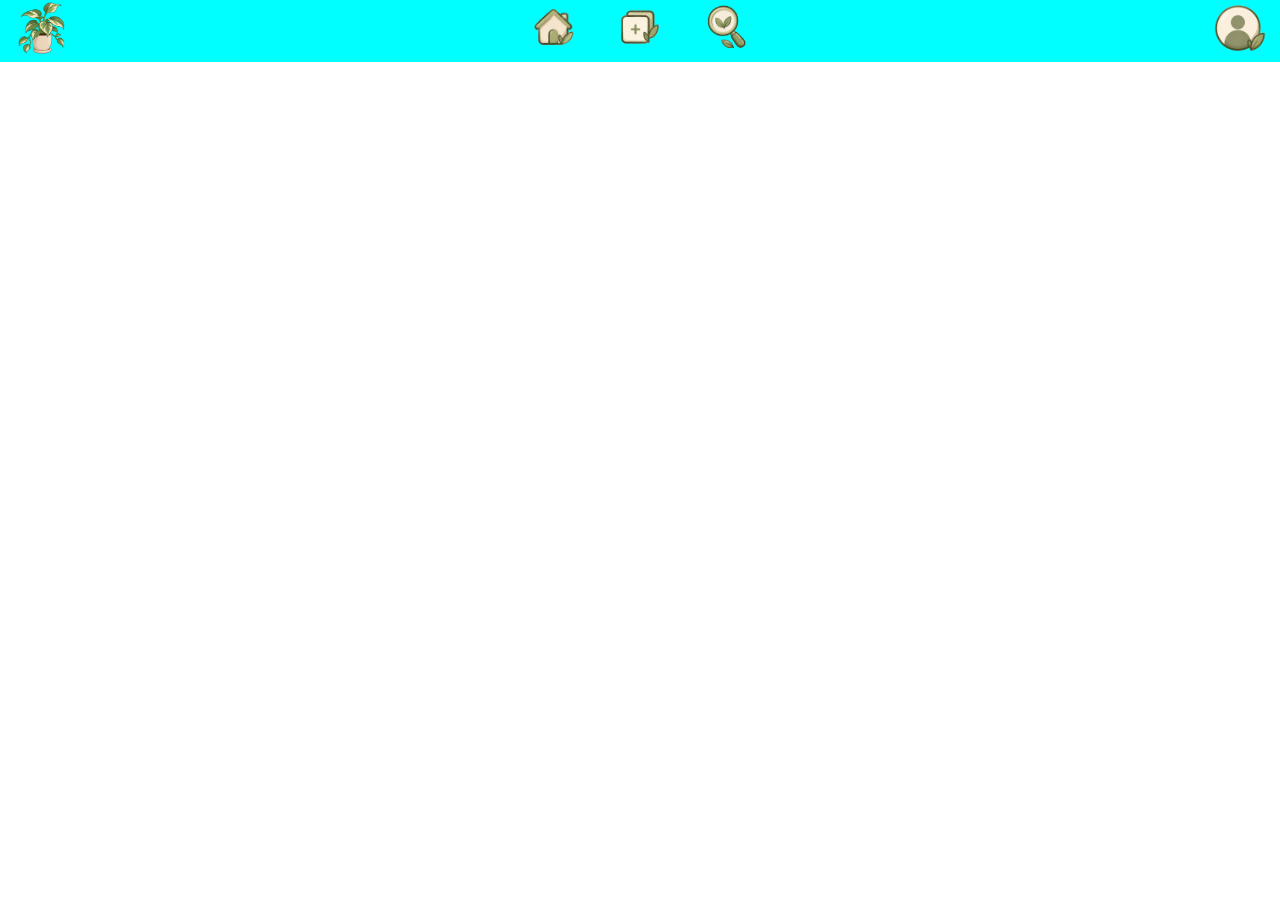
==== paginas/Buscar.html @ ece6b819 "Añadir navbar, que cuenta con HTML y CSS, a todas las secciones del sitio web." ====
<!DOCTYPE html>
<html lang="en">
<head>
    <meta charset="UTF-8">
    <meta name="viewport" content="width=device-width, initial-scale=1.0">
    <title>Valeria's Garden</title>
    <link rel="stylesheet" href="../activos/css/style.css">
</head>

<body>
    <header>

        <nav class="navbar">
            <div class="logo">
                <img src="../activos/imagenes/Navbar/logo.png" alt="Valeria's Garden" class="nav_icon">
            </div>

            <ul class="nav_centro">
                <li><a href="Publicaciones.html" title="Home">
                        <img src="../activos/imagenes/Navbar/inicio.png" alt="Home" class="nav_icon">
                    </a>
                </li>
                <li><a href="Crear_publicacion.html" title="Crear">
                        <img src="../activos/imagenes/Navbar/crear.png" alt="Crear" class="nav_icon">
                    </a>
                </li>
                <li><a href="Buscar.html" title="Buscar">
                        <img src="../activos/imagenes/Navbar/buscar.png" alt="Buscar" class="nav_icon">
                    </a>
                </li>
            </ul>

            <div class="perfil">
                <a href="Perfil_usuario.html" title="Perfil">
                    <img src="../activos/imagenes/Navbar/perfil.png" alt="Foto de perfil" class="nav_icon">
                </a>
            </div>
        </nav>

    </header>

    <script src="../activos/js/script.js"></script>

</body>
</html>
---- activos/css/style.css ----
body{
    margin: 0;
}

.navbar {
    display:flex;
    justify-content: space-between;
    align-items: center;
    height: 36px;
    background-color: aqua;
    padding: 0.8rem 0.8rem;
    margin: 0rem;
    color: white;
}

.navbar a {
    text-decoration: none;
    color: white;
    font-size: 2rem;
    transition: color 0.3s ease, transform 0.2s ease;
    display: inline-block;
}

.nav_icon {
    width: 54px;
    height: 54px;
}

.logo, .perfil {
    font-size: 1.5rem;
    font-weight: bold;
    flex: 1;
}

.perfil {
    display: flex;
    justify-content: flex-end;
}

.nav_centro {
    display: flex;
    justify-content: center;
    list-style: none;
    gap: 2rem;
    margin: 0;
    padding: 0;
}

.navbar a:hover {
    transform: scale(1.15);
}
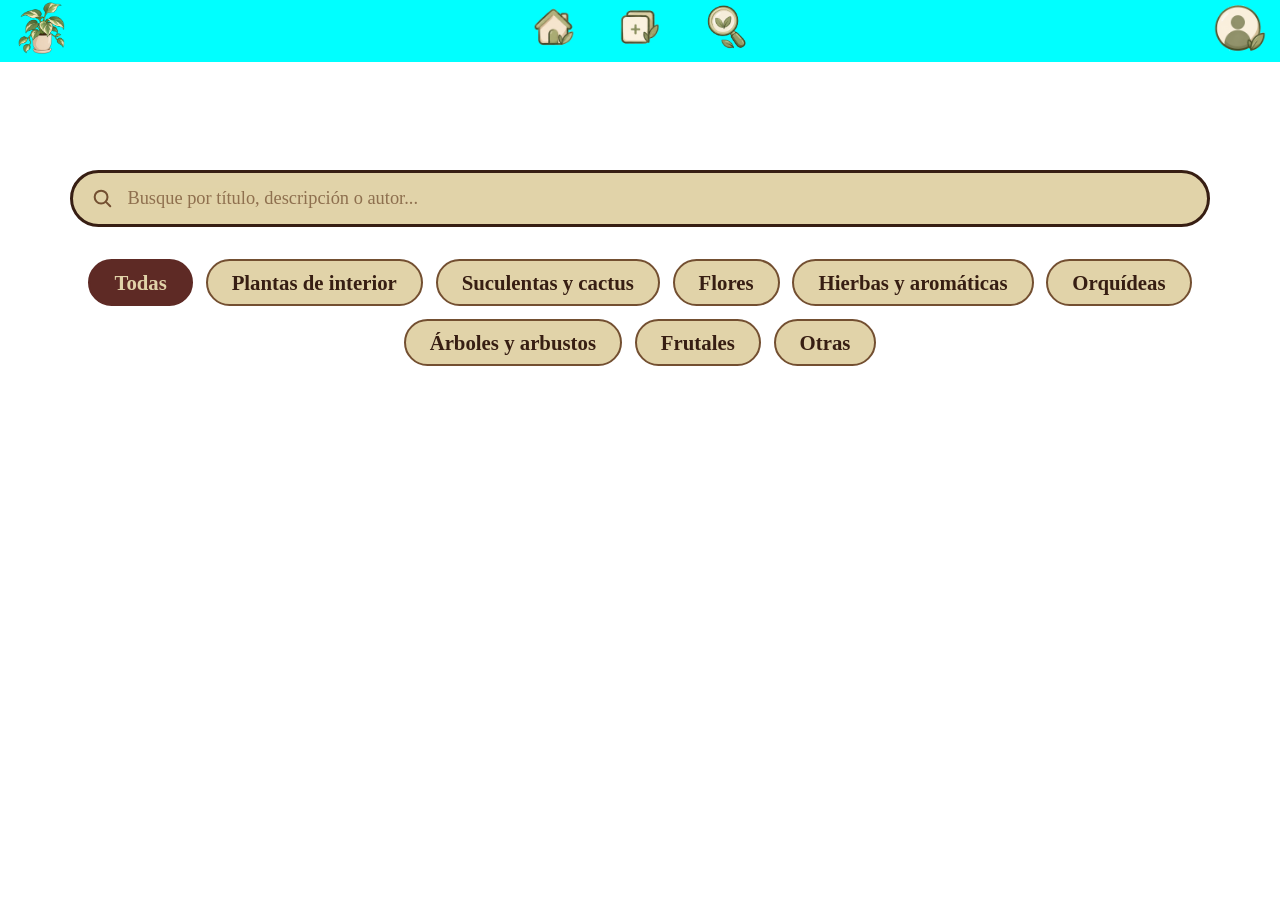
==== commit 0eea629d: "Añadir HTML y CSS de la sección de busqueda" ====
--- a/paginas/Buscar.html
+++ b/paginas/Buscar.html
@@ -39,7 +39,42 @@
 
     </header>
 
+    
+
+<main>
+
+    <section id="busqueda">
+
+    <form class="busqueda" role="search" action="#">
+        <label for="buscar" class="oculto_visual">Buscar publicaciones</label>
+
+        <div class="barra_busqueda">
+            <svg class="barra_icono" viewBox="0 0 24 24" width="22" height="22" fill="none" stroke="currentColor" stroke-width="2.2" stroke-linecap="round" aria-hidden="true">
+                <circle cx="11" cy="11" r="7"></circle>
+                <line x1="16.5" y1="16.5" x2="21" y2="21"></line>
+            </svg>
+            <input type="search" id="buscar" name="buscar" placeholder="Busque por título, descripción o autor...">
+        </div>
+    </form>
+
+    <div class="categorias" role="group" aria-label="Filtrar por categoría">
+        <button type="button" class="categoria_btn activo" data-categoria="todas" aria-pressed="true">Todas</button>
+        <button type="button" class="categoria_btn" data-categoria="interior" aria-pressed="false">Plantas de interior</button>
+        <button type="button" class="categoria_btn" data-categoria="suculentas" aria-pressed="false">Suculentas y cactus</button>
+        <button type="button" class="categoria_btn" data-categoria="flores" aria-pressed="false">Flores</button>
+        <button type="button" class="categoria_btn" data-categoria="hierbas" aria-pressed="false">Hierbas y aromáticas</button>
+        <button type="button" class="categoria_btn" data-categoria="orquideas" aria-pressed="false">Orquídeas</button>
+        <button type="button" class="categoria_btn" data-categoria="arbustos" aria-pressed="false">Árboles y arbustos</button>
+        <button type="button" class="categoria_btn" data-categoria="frutales" aria-pressed="false">Frutales</button>
+        <button type="button" class="categoria_btn" data-categoria="otras" aria-pressed="false">Otras</button>
+    </div>
+
+    <p class="busqueda_resultado" aria-live="polite"></p>
+
+</section>
+
+</main>
+
     <script src="../activos/js/script.js"></script>
-
 </body>
 </html>
--- a/activos/css/style.css
+++ b/activos/css/style.css
@@ -1,6 +1,11 @@
+
+/* CSS de reinicio */
+
 body{
     margin: 0;
 }
+
+/* CSS de la navbar */
 
 .navbar {
     display:flex;
@@ -48,4 +53,524 @@
 
 .navbar a:hover {
     transform: scale(1.15);
-}+}
+
+
+/* CSS ÚNICO para index.html */
+
+.quienes_somos, .inicios, .terminos_condiciones {
+    background-color: brown;
+}
+
+.creador, .como_funciona {
+    background-color: burlywood;
+}
+
+ .titulo {
+    font-size: 35px;
+    font-family:Verdana, Geneva, Tahoma, sans-serif
+ }
+
+.img_izquierda {
+    display: flex;  
+    float: left;
+    width: 350px;          
+    height: 350px;          
+    border-radius: 12px;
+    margin: 35px;
+}
+
+.img_derecha {
+    display: flex;  
+    float:right;
+    width: 350px;          
+    height: 350px;          
+    border-radius: 12px;
+    margin: 35px;
+}
+
+.texto_derecha, .texto_izquierda {
+    justify-content: center;
+    text-align:justify;
+    padding: 20px;
+    margin: 40px;
+    flex: 1;
+}
+
+.main {
+    background-color: beige;
+}
+
+.footer {
+    display: flex;
+    justify-content: space-between; /* Separa las 3 columnas equitativamente */
+    align-items: flex-start;        /* Alinea todo desde arriba */
+    flex-wrap: wrap;                /* Permite que baje en celulares */
+    gap: 30px;
+    background-color: #112233;      /* Fondo oscuro elegante (puedes cambiarlo) */
+    color: #ffffff;                 /* Texto blanco para buen contraste */
+    padding: 30px 50px;             /* Altura equilibrada y margen interno */
+    font-family: Arial, sans-serif;
+}
+
+.logo_footer {
+    width: 50px;
+    height: 50px;
+}
+
+.contactos h2 {
+    margin-top: 0;
+    margin-bottom: 12px;
+    font-size: 1.2rem;
+    font-family: 'Segoe UI', Tahoma, Geneva, Verdana, sans-serif;
+    justify-content: center;
+}
+
+.contactos p {
+    margin: 6px 0;
+    font-size: 0.95rem;
+    font-family: 'Segoe UI', Tahoma, Geneva, Verdana, sans-serif;
+}
+
+.links {
+   display: flex;
+    flex-direction: column;         /* Pone los enlaces uno debajo del otro */
+    gap: 1px;
+}
+
+.links a:hover {
+    text-decoration: underline;     /* Subraya solo al pasar el mouse */
+    color: #00e5ff;
+}
+
+/*CSS inicio de sesion*/
+
+.Caja1_form {
+    margin: 34px;
+    box-sizing: border-box;
+    background-color: beige;
+    display: flex;
+    flex-direction: column;
+    align-items: center;
+    gap: 22px;
+    padding: 30px;
+    border: 2px solid black;
+    border-radius: 8px;
+    overflow-wrap: break-word;
+    overflow: auto;
+    flex: 1;
+}
+ 
+.fotoForm {
+    display: flex;
+    justify-content: flex-start;
+    width: 20px;
+    height: 20px;
+    object-fit: cover;
+}
+ 
+.form1 {
+    justify-content: flex-start;
+    font-family: Georgia, 'Times New Roman', Times, serif;
+}
+
+
+
+/* CSS para publicaciones */
+
+
+/* ---------- Tarjeta: publicación a la izquierda, comentarios a la derecha ---------- */
+.publicacion {
+  display: grid;
+  grid-template-columns: 1.3fr 1fr;
+  align-items: stretch;
+  gap: clamp(1.2rem, 3vw, 2rem);
+  width: 100%; 
+  max-width: 1000px;
+  margin: 8px auto;
+  padding: clamp(1.2rem, 3vw, 2rem);
+  background: #C0AA8A;
+  border: 2px solid #371E13;
+  border-radius: 6px;
+}
+
+#publicaciones {
+  display: flex;
+  flex-direction: column;
+  gap: 3rem;
+}
+
+/* ---------- Lado izquierdo ---------- */
+.publicacion_principal {
+  display: flex;
+  flex-direction: column;
+  gap: 1rem;
+  min-width: 0;
+}
+
+/* Autor */
+.publicacion_autor {
+  display: flex;
+  align-items: center;
+  gap: 0.8rem;
+  flex-wrap: wrap;
+}
+
+.autor_foto {
+  width: 48px;
+  height: 48px;
+  object-fit: cover;
+  background: #E1D3A9;
+  border: 2px solid #371E13;
+  border-radius: 50%;
+}
+
+.autor_nombre {
+  display: block;
+  line-height: 1.2;
+  color: #5E2A25;
+}
+
+.publicacion_fecha {
+  display: block;
+  font-size: 0.9rem;
+  color:  #734F31;
+}
+
+/* Categoría de la publicación */
+.publicacion_categoria {
+  margin-left: auto;
+  padding: 0.25rem 0.9rem;
+  font-size: 0.95rem;
+  font-weight: 600;
+  letter-spacing: 0.02em;
+  white-space: nowrap;
+  color: #E1D3A9;
+  background: #534B31;
+  border: 2px solid #371E13;
+  border-radius: 999px;
+}
+
+/* Foto de la publicación */
+.publicacion_imagen {
+  width: 100%;
+  aspect-ratio: 4 / 3;
+  object-fit: cover;
+  background: #E1D3A9;
+  border: 3px solid #371E13;
+  border-radius: 6px;
+}
+
+/* Likes y descripción */
+.publicacion_info {
+  display: flex;
+  flex-direction: column;
+  gap: 0.7rem;
+}
+
+.btn_like {
+  align-self: flex-start;
+  padding: 0.3rem 1rem;
+  font-family: "Cormorant Garamond", Georgia, serif;
+  font-size: 1.05rem;
+  font-weight: 600;
+  color: #5E2A25;
+  background: transparent;
+  border: 2px solid #5E2A25;
+  border-radius: 999px;
+  cursor: pointer;
+  transition: background 0.2s, color 0.2s;
+}
+
+.btn_like:hover,
+.btn_like.activo {
+  color: #E1D3A9;
+  background: #5E2A25;
+}
+
+.publicacion_descripcion {
+  margin: 0;
+  line-height: 1.55;
+}
+
+.publicacion_descripcion strong {
+  margin-right: 0.3rem;
+  color: #5E2A25;
+}
+
+/* ---------- Lado derecho: comentarios ---------- */
+.publicacion_comentarios {
+  display: flex;
+  flex-direction: column;
+  min-width: 0;
+  padding: 1.2rem;
+  background: #E1D3A9;
+  border: 2px solid #734F31;
+  border-radius: 6px;
+}
+
+.publicacion_comentarios h2 {
+  margin: 0 0 1rem;
+  font-size: 1.4rem;
+}
+
+.lista_comentarios {
+  max-height: 380px;
+  margin: 0 0 1rem;
+  padding: 0 0.3rem 0 0;
+  list-style: none;
+  overflow-y: auto;
+}
+
+.comentario {
+  display: flex;
+  align-items: flex-start;
+  gap: 0.7rem;
+  margin-bottom: 0.9rem;
+}
+
+.comentario:last-child {
+  margin-bottom: 0;
+}
+
+.comentario_foto {
+  flex-shrink: 0;
+  width: 40px;
+  height: 40px;
+  object-fit: cover;
+  background: #C0AA8A;
+  border: 2px solid #371E13;
+  border-radius: 50%;
+}
+
+.comentario_texto {
+  padding: 0.5rem 0.8rem;
+  background: #C0AA8A;
+  border-radius: 6px;
+}
+
+.comentario_texto strong {
+  color:  #5E2A25;
+}
+
+.comentario_texto p {
+  margin: 0;
+  font-size: 1rem;
+  line-height: 1.45;
+}
+
+/* Escribir un comentario */
+.form_comentario {
+  display: flex;
+  gap: 0.6rem;
+  margin-top: auto;
+}
+
+.form_comentario input {
+  flex: 1;
+  min-width: 0;
+  padding: 0.55rem 0.8rem;
+  font: inherit;
+  font-size: 1rem;
+  color: #371E13;
+  background: #C0AA8A;
+  border: 2px solid #734F31;
+  border-radius: 6px;
+  transition: border-color 0.2s, box-shadow 0.2s;
+}
+
+.form_comentario input::placeholder {
+  color: #734F31;
+  opacity: 0.8;
+}
+
+.form_comentario input:focus {
+  outline: none;
+  border-color: #A85530;
+  box-shadow: 0 0 0 3px rgba(168, 85, 48, 0.3);
+}
+
+.form_comentario .button {
+  margin-top: 0;
+  padding: 0.55rem 1.2rem;
+  font-family: "Cormorant Garamond", Georgia, serif;
+  font-size: 1rem;
+  font-weight: 600;
+  color: #E1D3A9;
+  background: #5E2A25;
+  border: 2px solid #5E2A25;
+  border-radius: 6px;
+  cursor: pointer;
+  transition: background 0.2s,
+}
+
+.form_comentario .button:hover {
+  background: #A85530;
+  border-color: #A85530;
+}
+
+/* ---------- Móvil y tablet: comentarios debajo ---------- */
+@media (max-width: 860px) {
+  .publicacion {
+    grid-template-columns: 1fr;
+    box-shadow: 8px 8px 0 #A85530;
+  }
+
+  .lista_comentarios {
+    max-height: 300px;
+  }
+}
+
+
+/* CSS para busqueda */
+
+/* =====================================================
+   BÚSQUEDA
+   ===================================================== */
+
+#busqueda {
+  display: flex;
+  flex-direction: column;
+  align-items: center;
+  padding-top: clamp(3rem, 12vh, 7rem);   /* baja un poco, sin quedar en el medio */
+  padding-bottom: 1.5rem;
+}
+
+/* Texto solo para lectores de pantalla */
+.oculto_visual {
+  position: absolute;
+  width: 1px;
+  height: 1px;
+  overflow: hidden;
+  clip-path: inset(50%);
+  white-space: nowrap;
+}
+
+/* ---------- Barra de búsqueda ---------- */
+.busqueda {
+  width: 100%;
+  max-width: 1140px;
+  margin: 0 auto 2rem;
+}
+
+.barra_busqueda {
+  position: relative;
+  display: flex;
+  align-items: center;
+}
+
+.barra_icono {
+  position: absolute;
+  left: 1.3rem;
+  color: #734F31;
+  pointer-events: none;
+}
+
+.barra_busqueda input {
+  width: 100%;
+  padding: 0.95rem 1.5rem 0.95rem 3.4rem;
+  font: inherit;
+  font-size: 1.15rem;
+  font-weight: 450;
+  color: #371E13;
+  background: #E1D3A9;
+  border: 3px solid #371E13;
+  border-radius: 999px;
+  transition: border-color 0.2s, box-shadow 0.2s;
+}
+
+.barra_busqueda input::placeholder {
+  color: #734F31;
+  opacity: 0.75;
+}
+
+.barra_busqueda input:hover {
+  border-color: #5E2A25;
+}
+
+.barra_busqueda input:focus {
+  outline: none;
+  border-color: #A85530;
+  box-shadow: 0 0 0 4px rgba(168, 85, 48, 0.3);
+}
+
+/* ---------- Categorías ---------- */
+.categorias {
+  display: flex;
+  flex-wrap: wrap;
+  justify-content: center;
+  gap: 0.8rem;
+  width: 100%;
+  max-width: 1140px;
+  margin: 0 auto;
+}
+
+.categoria_btn {
+  padding: 0.6rem 1.5rem;                 /* más grandes */
+  font-family: "Cormorant Garamond", Georgia, serif;
+  font-size: 1.3rem;
+  font-weight: 600;
+  color: #371E13;
+  background: #E1D3A9;
+  border: 2px solid #734F31;
+  border-radius: 999px;
+  cursor: pointer;
+  transition: background 0.2s, color 0.2s, border-color 0.2s, transform 0.1s;
+}
+
+.categoria_btn:hover {
+  border-color: #5E2A25;
+}
+
+.categoria_btn:hover:not(.activo) {
+  color: #E1D3A9;
+  background: #A85530;
+  border-color: #A85530;
+}
+
+/* Al hacer clic (mientras se presiona) */
+.categoria_btn:active {
+  transform: scale(0.96);
+}
+
+.categoria_btn.activo {
+  color: #E1D3A9;
+  background: #5E2A25;
+  border-color: #5E2A25;
+}
+
+.categoria_btn:focus-visible {
+  outline: 3px solid #A85530;
+  outline-offset: 2px;
+}
+
+/* ---------- Mensaje cuando no hay resultados ---------- */
+.busqueda_resultado {
+  margin: 1.5rem 0 0;
+  text-align: center;
+  font-weight: 600;
+  color: #5E2A25;
+}
+
+.busqueda_resultado:empty {
+  display: none;
+}
+
+/* Necesario: .publicacion usa display: grid y anularía el atributo hidden */
+.publicacion[hidden] {
+  display: none;
+}
+
+/* ---------- Móvil: las categorías se deslizan de lado ---------- */
+@media (max-width: 760px) {
+  .categorias {
+    flex-wrap: nowrap;
+    justify-content: flex-start;
+    overflow-x: auto;
+    padding-bottom: 0.6rem;
+  }
+
+  .categoria_btn {
+    flex-shrink: 0;
+  }
+}
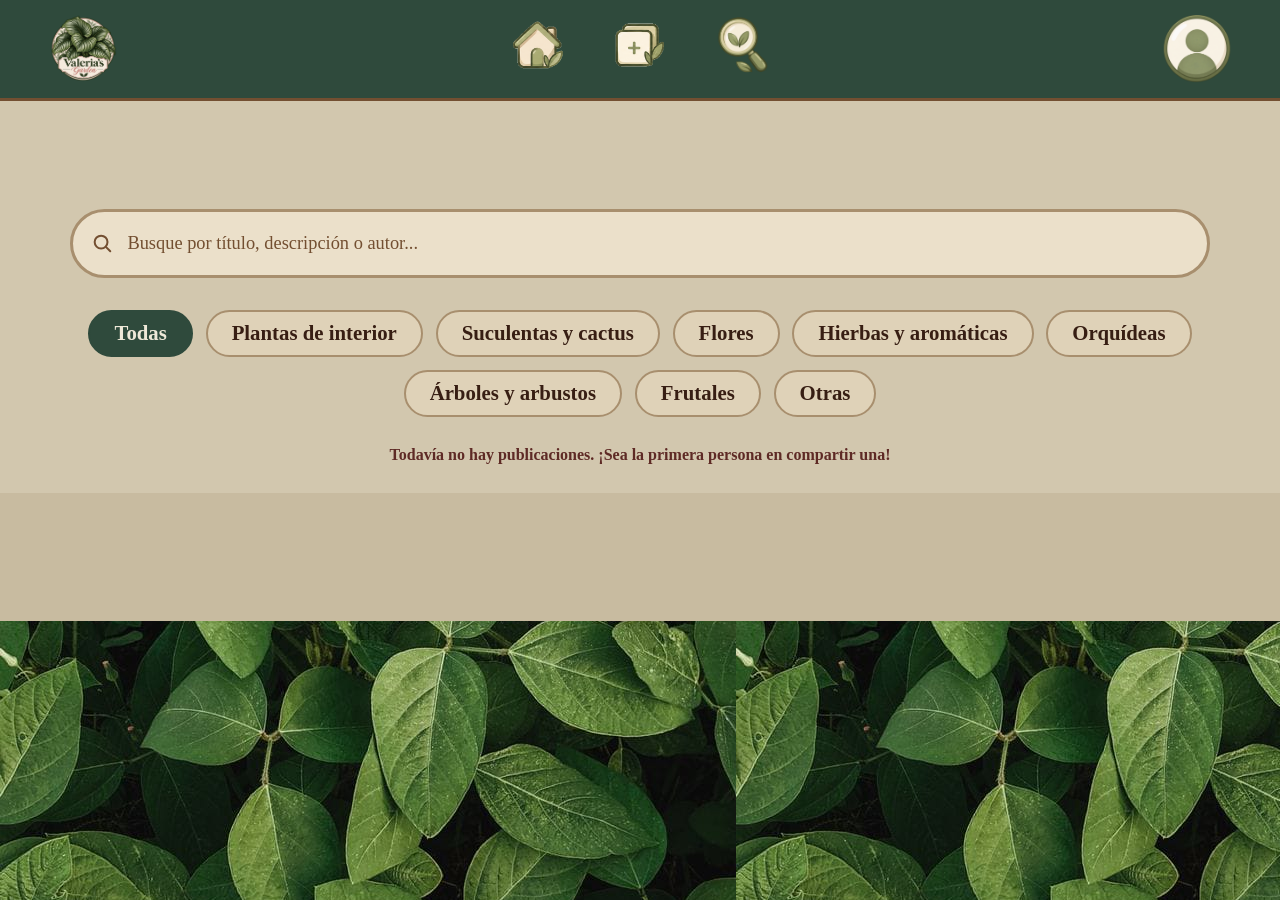
==== commit 7e525742: "Cambiar la paleta de colores del sitio web" ====
--- a/paginas/Buscar.html
+++ b/paginas/Buscar.html
@@ -7,9 +7,10 @@
     <link rel="stylesheet" href="../activos/css/style.css">
 </head>
 
-<body>
+<body class="body_buscar">
     <header>
 
+        <!-- Navbar -->
         <nav class="navbar">
             <div class="logo">
                 <img src="../activos/imagenes/Navbar/logo.png" alt="Valeria's Garden" class="nav_icon">
@@ -42,7 +43,7 @@
     
 
 <main>
-
+    <!-- Barra de busqueda -->
     <section id="busqueda">
 
     <form class="busqueda" role="search" action="#">
@@ -57,6 +58,7 @@
         </div>
     </form>
 
+    <!-- Categorías de busqueda -->
     <div class="categorias" role="group" aria-label="Filtrar por categoría">
         <button type="button" class="categoria_btn activo" data-categoria="todas" aria-pressed="true">Todas</button>
         <button type="button" class="categoria_btn" data-categoria="interior" aria-pressed="false">Plantas de interior</button>
--- a/activos/css/style.css
+++ b/activos/css/style.css
@@ -1,4 +1,3 @@
-
 /* CSS de reinicio */
 
 body{
@@ -8,42 +7,48 @@
 /* CSS de la navbar */
 
 .navbar {
-    display:flex;
-    justify-content: space-between;
-    align-items: center;
-    height: 36px;
-    background-color: aqua;
-    padding: 0.8rem 0.8rem;
-    margin: 0rem;
-    color: white;
+  position: sticky;
+  top: 0;
+  z-index: 100;
+  display: flex;
+  align-items: center;
+  justify-content: space-between;
+  gap: 1.5rem;
+  min-height: 36px;
+  padding: 0.6rem clamp(1rem, 4vw, 3rem);
+  background: #2F4A3C;
+  border-bottom: 3px solid #734F31;
 }
 
 .navbar a {
     text-decoration: none;
-    color: white;
-    font-size: 2rem;
+    color: #EBE0CA;
+    font-size: 1.5rem;
+    font-weight: 500;
     transition: color 0.3s ease, transform 0.2s ease;
     display: inline-block;
 }
 
 .nav_icon {
-    width: 54px;
-    height: 54px;
+    width: 70px;
+    height: 70px;
+    object-fit: contain;
 }
 
 .logo, .perfil {
-    font-size: 1.5rem;
+    font-size: 2rem;
     font-weight: bold;
     flex: 1;
 }
 
 .perfil {
-    display: flex;
+  display: flex;
     justify-content: flex-end;
 }
 
 .nav_centro {
     display: flex;
+    flex-wrap: wrap;
     justify-content: center;
     list-style: none;
     gap: 2rem;
@@ -55,142 +60,254 @@
     transform: scale(1.15);
 }
 
-
 /* CSS ÚNICO para index.html */
 
-.quienes_somos, .inicios, .terminos_condiciones {
-    background-color: brown;
-}
-
-.creador, .como_funciona {
-    background-color: burlywood;
-}
-
- .titulo {
-    font-size: 35px;
-    font-family:Verdana, Geneva, Tahoma, sans-serif
- }
-
-.img_izquierda {
-    display: flex;  
-    float: left;
-    width: 350px;          
-    height: 350px;          
-    border-radius: 12px;
-    margin: 35px;
-}
-
-.img_derecha {
-    display: flex;  
-    float:right;
-    width: 350px;          
-    height: 350px;          
-    border-radius: 12px;
-    margin: 35px;
-}
-
-.texto_derecha, .texto_izquierda {
-    justify-content: center;
-    text-align:justify;
-    padding: 20px;
-    margin: 40px;
-    flex: 1;
-}
-
-.main {
-    background-color: beige;
-}
+*, *::before, *::after { box-sizing: border-box; }
+
+html {
+  scroll-padding-top: 76px;
+}
+
+@media (prefers-reduced-motion: no-preference) {
+  html { scroll-behavior: smooth; }
+}
+
+body {
+  margin: 0;
+  font-family: Georgia, serif;
+  font-size: 1rem;
+  line-height: 1.75;
+  color: #371E13;
+  background: #D2C7AE;
+}
+
+h1, h2 {
+  margin: 0 0 1rem;
+  font-weight: 600;
+  line-height: 1.15;
+  color: #5E2A25;
+}
+
+p { margin: 0 0 1.1rem; }
+
+a {
+  color: #5E2A25;
+  text-underline-offset: 3px;
+}
+
+a:hover { color: #2F4A3C; }
+
+:focus-visible {
+  outline: 3px solid #2F4A3C;
+  outline-offset: 3px;
+}
+
+
+.navbar :focus-visible, .footer :focus-visible {
+  outline-color: #EBE0CA;
+}
+
+img {
+  display: block;
+  max-width: 100%;
+}
+
+
+/* Secciones */
+
+main section {
+  padding: clamp(2rem, 6vw, 4rem) clamp(1rem, 3.5vw, 2.5rem);
+}
+
+main section:nth-child(odd)  { background: #D2C7AE; }
+main section:nth-child(even) { background: #C8BBA0; }
+
+
+main section > div {
+  display: grid;
+  grid-template-columns: 1fr 1fr;
+  align-items: center;
+  gap: clamp(2rem, 6vw, 5rem);
+  max-width: 1120px;
+  margin: 0 auto;
+}
+
+.texto_izquierda, .texto_derecha {
+  max-width: 60ch;
+}
+
+
+.texto_derecha   { justify-self: start; }
+.texto_izquierda { justify-self: end; }
+
+.img_izquierda, .texto_izquierda { grid-column: 1; grid-row: 1; }
+
+.img_derecha, .texto_derecha { grid-column: 2; grid-row: 1; }
+
+.img_izquierda, .img_derecha { justify-self: center; max-width: 420px; }
+
+main h1 {
+  font-size: clamp(2.2rem, 4.5vw, 3.2rem);
+}
+
+
+/* Nombre del sitio web */
+
+#quienes_somos .titulo {
+  font-family: "Calora", "Cormorant Garamond", serif;
+  font-weight: 400;
+  font-size: clamp(2.4rem, 5.5vw, 4rem);
+  line-height: 1.05;
+  letter-spacing: 0.01em;
+  color: #5E2A25;
+}
+
+/* Imagenes */
+.img_izquierda, .img_derecha {
+  width: 100%;
+  aspect-ratio: 4 / 5;
+  max-height: 435px;
+  object-fit: cover;
+  border-radius: 6px;
+  background: #EBE0CA;
+  border: 2px solid #A88F6E;
+}
+
+main section:nth-child(even) .img_izquierda, main section:nth-child(even) .img_derecha {
+  background: #EBE0CA;
+}
+
+.button {
+  margin-top: 0.8rem;
+  padding: 0.75rem 2.2rem;
+  font-family: "Cormorant Garamond", Georgia, serif;
+  font-size: 1.15rem;
+  font-weight: 600;
+  letter-spacing: 0.02em;
+  color: #EEE8D8;
+  background: #3F5648;
+  border: 2px solid #3F5648;
+  border-radius: 6px;
+  cursor: pointer;
+  transition: background 0.2s, border-color 0.2s;
+}
+
+.button:hover {
+  background: #734F31;
+  border-color: #734F31;
+}
+
+/* Footer */
 
 .footer {
-    display: flex;
-    justify-content: space-between; /* Separa las 3 columnas equitativamente */
-    align-items: flex-start;        /* Alinea todo desde arriba */
-    flex-wrap: wrap;                /* Permite que baje en celulares */
-    gap: 30px;
-    background-color: #112233;      /* Fondo oscuro elegante (puedes cambiarlo) */
-    color: #ffffff;                 /* Texto blanco para buen contraste */
-    padding: 30px 50px;             /* Altura equilibrada y margen interno */
-    font-family: Arial, sans-serif;
-}
-
-.logo_footer {
-    width: 50px;
-    height: 50px;
-}
-
-.contactos h2 {
-    margin-top: 0;
-    margin-bottom: 12px;
-    font-size: 1.2rem;
-    font-family: 'Segoe UI', Tahoma, Geneva, Verdana, sans-serif;
-    justify-content: center;
-}
-
-.contactos p {
-    margin: 6px 0;
-    font-size: 0.95rem;
-    font-family: 'Segoe UI', Tahoma, Geneva, Verdana, sans-serif;
-}
-
-.links {
-   display: flex;
-    flex-direction: column;         /* Pone los enlaces uno debajo del otro */
-    gap: 1px;
-}
-
-.links a:hover {
-    text-decoration: underline;     /* Subraya solo al pasar el mouse */
-    color: #00e5ff;
-}
-
-/*CSS inicio de sesion*/
-
-.Caja1_form {
-    margin: 34px;
-    box-sizing: border-box;
-    background-color: beige;
-    display: flex;
-    flex-direction: column;
-    align-items: center;
-    gap: 22px;
-    padding: 30px;
-    border: 2px solid black;
-    border-radius: 8px;
-    overflow-wrap: break-word;
-    overflow: auto;
-    flex: 1;
-}
- 
-.fotoForm {
-    display: flex;
-    justify-content: flex-start;
-    width: 20px;
-    height: 20px;
-    object-fit: cover;
-}
- 
-.form1 {
-    justify-content: flex-start;
-    font-family: Georgia, 'Times New Roman', Times, serif;
-}
-
-
+  display: grid;
+  grid-template-columns: auto 1fr auto;
+  align-items: start;
+  gap: clamp(1.5rem, 5vw, 4rem);
+  padding: 3rem clamp(1rem, 4vw, 3rem);
+  color: #EBE0CA;
+  background: #2F4A3C;
+  border-top: 3px solid #734F31;
+}
+
+.footer section img {
+  width: 96px;
+  height: 96px;
+  object-fit: contain;
+}
+
+.footer h2 {
+  font-size: 1.6rem;
+  color: #E0C9A6;
+}
+
+.footer p {
+  margin: 0 0 0.5rem;
+  font-size: 1.1rem;
+  line-height: 1.5;
+}
+
+.footer a {
+  color: #EBE0CA;
+  text-decoration-color: #A88F6E;
+}
+
+.footer a:hover {
+  color: #E0C9A6;
+  text-decoration-color: #E0C9A6;
+}
+
+/* CSS para que sea responsivo*/
+
+@media (max-width: 900px) {
+  html {
+    scroll-padding-top: 120px;
+  }
+
+  .navbar {
+    flex-wrap: wrap;
+    justify-content: space-between;
+  }
+
+  .nav_centro {
+    order: 3;
+    width: 100%;
+    gap: 0.2rem 1.2rem;
+  }
+
+  .nav_centro a { font-size: 1rem; }
+}
+
+@media (max-width: 760px) {
+  body { font-size: 1.1rem; }
+
+  main section > div {
+    grid-template-columns: 1fr;
+  }
+
+  .img_izquierda, .img_derecha, .texto_izquierda, .texto_derecha {
+    grid-column: 1;
+    grid-row: auto;
+  }
+
+  .img_izquierda, .img_derecha {
+    order: -1;
+    max-width: 420px;
+    max-height: 340px;
+    aspect-ratio: 4 / 3;
+    margin: 0 auto;
+  }
+
+  .img_izquierda, .img_derecha {
+    box-shadow: 10px 10px 0 #A88F6E;
+  }
+
+  .texto_izquierda, .texto_derecha {
+    justify-self: stretch;
+    max-width: none;
+  }
+
+  .footer {
+    grid-template-columns: 1fr;
+    text-align: center;
+  }
+
+  .footer section img { margin: 0 auto; }
+}
 
 /* CSS para publicaciones */
 
-
-/* ---------- Tarjeta: publicación a la izquierda, comentarios a la derecha ---------- */
 .publicacion {
   display: grid;
   grid-template-columns: 1.3fr 1fr;
   align-items: stretch;
   gap: clamp(1.2rem, 3vw, 2rem);
-  width: 100%; 
+  width: 100%;
   max-width: 1000px;
   margin: 8px auto;
   padding: clamp(1.2rem, 3vw, 2rem);
-  background: #C0AA8A;
-  border: 2px solid #371E13;
+  background: #DFD2B8;
+  border: 2px solid #A88F6E;
   border-radius: 6px;
 }
 
@@ -200,7 +317,8 @@
   gap: 3rem;
 }
 
-/* ---------- Lado izquierdo ---------- */
+/* Lado izquierdo (publicación) */
+
 .publicacion_principal {
   display: flex;
   flex-direction: column;
@@ -220,8 +338,8 @@
   width: 48px;
   height: 48px;
   object-fit: cover;
-  background: #E1D3A9;
-  border: 2px solid #371E13;
+  background: #EBE0CA;
+  border: 2px solid #A88F6E;
   border-radius: 50%;
 }
 
@@ -234,10 +352,9 @@
 .publicacion_fecha {
   display: block;
   font-size: 0.9rem;
-  color:  #734F31;
-}
-
-/* Categoría de la publicación */
+  color: #734F31;
+}
+
 .publicacion_categoria {
   margin-left: auto;
   padding: 0.25rem 0.9rem;
@@ -245,28 +362,28 @@
   font-weight: 600;
   letter-spacing: 0.02em;
   white-space: nowrap;
-  color: #E1D3A9;
-  background: #534B31;
-  border: 2px solid #371E13;
+  color: #EEE8D8;
+  background: #734F31;
+  border: 2px solid #A88F6E;
   border-radius: 999px;
 }
 
-/* Foto de la publicación */
 .publicacion_imagen {
   width: 100%;
   aspect-ratio: 4 / 3;
   object-fit: cover;
-  background: #E1D3A9;
-  border: 3px solid #371E13;
-  border-radius: 6px;
-}
-
-/* Likes y descripción */
+  background: #EBE0CA;
+  border: 3px solid #A88F6E;
+  border-radius: 6px;
+}
+
 .publicacion_info {
   display: flex;
   flex-direction: column;
   gap: 0.7rem;
 }
+
+/* Me gusta */
 
 .btn_like {
   align-self: flex-start;
@@ -274,18 +391,17 @@
   font-family: "Cormorant Garamond", Georgia, serif;
   font-size: 1.05rem;
   font-weight: 600;
-  color: #5E2A25;
+  color: #3F5648;
   background: transparent;
-  border: 2px solid #5E2A25;
+  border: 2px solid #3F5648;
   border-radius: 999px;
   cursor: pointer;
   transition: background 0.2s, color 0.2s;
 }
 
-.btn_like:hover,
-.btn_like.activo {
-  color: #E1D3A9;
-  background: #5E2A25;
+.btn_like:hover, .btn_like.activo {
+  color: #EEE8D8;
+  background: #3F5648;
 }
 
 .publicacion_descripcion {
@@ -298,14 +414,15 @@
   color: #5E2A25;
 }
 
-/* ---------- Lado derecho: comentarios ---------- */
+/* Lado derecho (Comentarios) */
+
 .publicacion_comentarios {
   display: flex;
   flex-direction: column;
   min-width: 0;
   padding: 1.2rem;
-  background: #E1D3A9;
-  border: 2px solid #734F31;
+  background: #EBE0CA;
+  border: 2px solid #A88F6E;
   border-radius: 6px;
 }
 
@@ -338,19 +455,19 @@
   width: 40px;
   height: 40px;
   object-fit: cover;
-  background: #C0AA8A;
-  border: 2px solid #371E13;
+  background: #DFD2B8;
+  border: 2px solid #A88F6E;
   border-radius: 50%;
 }
 
 .comentario_texto {
   padding: 0.5rem 0.8rem;
-  background: #C0AA8A;
+  background: #DFD2B8;
   border-radius: 6px;
 }
 
 .comentario_texto strong {
-  color:  #5E2A25;
+  color: #5E2A25;
 }
 
 .comentario_texto p {
@@ -373,21 +490,21 @@
   font: inherit;
   font-size: 1rem;
   color: #371E13;
-  background: #C0AA8A;
-  border: 2px solid #734F31;
+  background: #DFD2B8;
+  border: 2px solid #A88F6E;
   border-radius: 6px;
   transition: border-color 0.2s, box-shadow 0.2s;
 }
 
 .form_comentario input::placeholder {
   color: #734F31;
-  opacity: 0.8;
+  opacity: 1;
 }
 
 .form_comentario input:focus {
   outline: none;
-  border-color: #A85530;
-  box-shadow: 0 0 0 3px rgba(168, 85, 48, 0.3);
+  border-color: #3F5648;
+  box-shadow: 0 0 0 3px rgba(63, 86, 72, 0.3);
 }
 
 .form_comentario .button {
@@ -396,24 +513,25 @@
   font-family: "Cormorant Garamond", Georgia, serif;
   font-size: 1rem;
   font-weight: 600;
-  color: #E1D3A9;
-  background: #5E2A25;
-  border: 2px solid #5E2A25;
+  color: #EEE8D8;
+  background: #3F5648;
+  border: 2px solid #3F5648;
   border-radius: 6px;
   cursor: pointer;
-  transition: background 0.2s,
+  transition: background 0.2s, border-color 0.2s;
 }
 
 .form_comentario .button:hover {
-  background: #A85530;
-  border-color: #A85530;
-}
-
-/* ---------- Móvil y tablet: comentarios debajo ---------- */
+  background: #734F31;
+  border-color: #734F31;
+}
+
+/* CSS para que las publicaciones sean responsivas */
+
 @media (max-width: 860px) {
   .publicacion {
     grid-template-columns: 1fr;
-    box-shadow: 8px 8px 0 #A85530;
+    box-shadow: 8px 8px 0 #A88F6E;
   }
 
   .lista_comentarios {
@@ -422,11 +540,7 @@
 }
 
 
-/* CSS para busqueda */
-
-/* =====================================================
-   BÚSQUEDA
-   ===================================================== */
+/* CSS para la parte de busqueda */
 
 #busqueda {
   display: flex;
@@ -436,7 +550,8 @@
   padding-bottom: 1.5rem;
 }
 
-/* Texto solo para lectores de pantalla */
+/* (lectores de pantalla) */
+
 .oculto_visual {
   position: absolute;
   width: 1px;
@@ -446,7 +561,13 @@
   white-space: nowrap;
 }
 
-/* ---------- Barra de búsqueda ---------- */
+/* Barra de busqueda */
+
+.body_buscar {
+  background-image: url("../imagenes/Publicaciones/fondo_buscar.jpeg");
+
+}
+
 .busqueda {
   width: 100%;
   max-width: 1140px;
@@ -473,28 +594,29 @@
   font-size: 1.15rem;
   font-weight: 450;
   color: #371E13;
-  background: #E1D3A9;
-  border: 3px solid #371E13;
+  background: #EBE0CA;
+  border: 3px solid #A88F6E;
   border-radius: 999px;
   transition: border-color 0.2s, box-shadow 0.2s;
 }
 
 .barra_busqueda input::placeholder {
   color: #734F31;
-  opacity: 0.75;
+  opacity: 1;
 }
 
 .barra_busqueda input:hover {
-  border-color: #5E2A25;
+  border-color: #734F31;
 }
 
 .barra_busqueda input:focus {
   outline: none;
-  border-color: #A85530;
-  box-shadow: 0 0 0 4px rgba(168, 85, 48, 0.3);
-}
-
-/* ---------- Categorías ---------- */
+  border-color: #3F5648;
+  box-shadow: 0 0 0 4px rgba(63, 86, 72, 0.3);
+}
+
+/* Botones de categorías */
+
 .categorias {
   display: flex;
   flex-wrap: wrap;
@@ -506,45 +628,45 @@
 }
 
 .categoria_btn {
-  padding: 0.6rem 1.5rem;                 /* más grandes */
+  padding: 0.6rem 1.5rem;                
   font-family: "Cormorant Garamond", Georgia, serif;
   font-size: 1.3rem;
   font-weight: 600;
   color: #371E13;
-  background: #E1D3A9;
-  border: 2px solid #734F31;
+  background: #DFD2B8;
+  border: 2px solid #A88F6E;
   border-radius: 999px;
   cursor: pointer;
   transition: background 0.2s, color 0.2s, border-color 0.2s, transform 0.1s;
 }
 
 .categoria_btn:hover {
-  border-color: #5E2A25;
+  border-color: #5F6D52;
 }
 
 .categoria_btn:hover:not(.activo) {
-  color: #E1D3A9;
-  background: #A85530;
-  border-color: #A85530;
-}
-
-/* Al hacer clic (mientras se presiona) */
+  color: #EEE8D8;
+  background: #5F6D52;
+  border-color: #5F6D52;
+}
+
 .categoria_btn:active {
   transform: scale(0.96);
 }
 
 .categoria_btn.activo {
-  color: #E1D3A9;
-  background: #5E2A25;
-  border-color: #5E2A25;
+  color: #EEE8D8;
+  background: #2F4A3C;
+  border-color: #2F4A3C;
 }
 
 .categoria_btn:focus-visible {
-  outline: 3px solid #A85530;
+  outline: 3px solid #2F4A3C;
   outline-offset: 2px;
 }
 
-/* ---------- Mensaje cuando no hay resultados ---------- */
+/* Mensaje usando funcionalidad de JS */
+
 .busqueda_resultado {
   margin: 1.5rem 0 0;
   text-align: center;
@@ -556,12 +678,12 @@
   display: none;
 }
 
-/* Necesario: .publicacion usa display: grid y anularía el atributo hidden */
 .publicacion[hidden] {
   display: none;
 }
 
-/* ---------- Móvil: las categorías se deslizan de lado ---------- */
+/* Parte dónde se hace responsivo en busquedas */
+
 @media (max-width: 760px) {
   .categorias {
     flex-wrap: nowrap;
@@ -574,3 +696,709 @@
     flex-shrink: 0;
   }
 }
+
+
+
+/* CSS para perfil de usuario */
+
+#perfil_usuario {
+  display: flex;
+  flex-direction: column;
+  align-items: center;
+  gap: 2rem;
+  padding: clamp(2rem, 3.5vw, 3rem) clamp(0.6rem, 3vw, 2rem);
+}
+
+.perfil_tarjeta {
+  width: 100%;
+  max-width: 740px;
+  padding: clamp(1rem, 2.5vw, 1.6rem);
+  background: #DFD2B8;
+  border: 3px solid #A88F6E;
+  border-radius: 6px;
+}
+
+/* Arriba: foto de perfil y nombre de usuario */
+
+.perfil_cabecera {
+  display: grid;
+  grid-template-columns: auto 1fr;
+  align-items: center;
+  gap: clamp(1rem, 3.5vw, 1.8rem);
+}
+
+.perfil_foto {
+  width: 115px;
+  height: 115px;
+  object-fit: cover;
+  background: #EBE0CA;
+  border: 3px solid #A88F6E;
+  border-radius: 50%;
+}
+
+.perfil_nombre {
+  margin: 0;
+  font-size: clamp(1.7rem, 4.2vw, 2.5rem);
+  overflow-wrap: anywhere;
+}
+
+.perfil_nombre::after {
+  display: none;
+}
+
+.perfil_subtitulo {
+  margin: 0.2rem 0 0;
+  font-size: 1.1rem;
+  color: #734F31;
+}
+
+/* Botón para "cambiar foto" */
+
+.perfil_cambiar_foto {
+  position: relative;
+  display: inline-block;
+  margin-top: 1rem;
+  padding: 0.4rem 1.3rem;
+  font-size: 1rem;
+  font-weight: 600;
+  color: #3F5648;
+  background: transparent;
+  border: 2px solid #3F5648;
+  border-radius: 999px;
+  cursor: pointer;
+  transition: background 0.2s, color 0.2s;
+}
+
+.perfil_cambiar_foto:hover {
+  color: #EEE8D8;
+  background: #3F5648;
+}
+
+.perfil_cambiar_foto:focus-within {
+  outline: 3px solid #2F4A3C;
+  outline-offset: 3px;
+}
+
+.perfil_cambiar_foto input {
+  position: absolute;
+  width: 1px;
+  height: 1px;
+  opacity: 0;
+}
+
+.perfil_cambiar_foto[hidden], .btn_editar[hidden] .perfil_acciones[hidden] {
+  display: none;
+}
+
+/* Parte de abajo: información personal */
+
+.perfil_datos_encabezado {
+  display: flex;
+  align-items: center;
+  justify-content: space-between;
+  flex-wrap: wrap;
+  gap: 0.8rem;
+  margin-bottom: 1.5rem;
+  padding-bottom: 1rem;
+}
+
+.perfil_datos_encabezado h2 {
+  margin: 0;
+  font-size: clamp(1.5rem, 3.5vw, 1.9rem);
+}
+
+/* Botón "Editar datos" y "Cancelar" */
+.btn_editar, .btn_secundario {
+  padding: 0.5rem 1.4rem;
+  font-family: "Cormorant Garamond", Georgia, serif;
+  font-size: 1.05rem;
+  font-weight: 600;
+  color: #3F5648;
+  background: transparent;
+  border: 2px solid #3F5648;
+  border-radius: 6px;
+  cursor: pointer;
+  transition: background 0.2s, color 0.2s;
+}
+
+.btn_editar:hover, .btn_secundario:hover {
+  color: #EEE8D8;
+  background: #3F5648;
+}
+
+.btn_editar:focus-visible, .btn_secundario:focus-visible {
+  outline: 3px solid #2F4A3C;
+  outline-offset: 3px;
+}
+
+.perfil_campos {
+  display: grid;
+  grid-template-columns: 1fr 1fr;
+  gap: 1.2rem 1.5rem;
+  min-width: 0;
+  margin: 0;
+  padding: 0;
+  border: 0;
+}
+
+.perfil_campos .campo_ancho {
+  grid-column: 1 / -1;
+  min-width: 0;
+}
+
+.perfil_campos label {
+  display: block;
+  margin-bottom: 0.35rem;
+  font-size: 1.05rem;
+  font-weight: 600;
+  color: #371E13;
+}
+
+.perfil_campos input, .perfil_campos select, .perfil_campos textarea {
+  display: block;
+  width: 100%;
+  min-width: 0;
+  box-sizing: border-box;
+  padding: 0.65rem 0.9rem;
+  font: inherit;
+  font-size: 1.05rem;
+  font-weight: 500;
+  color: #371E13;
+  background: #EBE0CA;
+  border: 2px solid #A88F6E;
+  border-radius: 6px;
+  transition: border-color 0.2s, box-shadow 0.2s;
+}
+
+.perfil_campos select {
+  cursor: pointer;
+}
+
+.perfil_campos textarea {
+  min-height: 100px;
+  resize: vertical;
+}
+
+.perfil_campos input:hover, .perfil_campos select:hover, .perfil_campos textarea:hover {
+  border-color: #734F31;
+}
+
+.perfil_campos input:focus, .perfil_campos select:focus, .perfil_campos textarea:focus {
+  outline: none;
+  border-color: #3F5648;
+  box-shadow: 0 0 0 3px rgba(63, 86, 72, 0.3);
+}
+
+.perfil_campos:disabled input, .perfil_campos:disabled select, .perfil_campos:disabled textarea {
+  color: #371E13;
+  -webkit-text-fill-color: #371E13;
+  opacity: 1;
+  background: rgba(235, 224, 202, 0.6);
+  border-color: transparent;
+  cursor: default;
+  -webkit-appearance: none;
+  appearance: none;
+  resize: none;
+  field-sizing: content;
+}
+
+/* Botón guardar. Botón cancelar */
+
+.perfil_acciones {
+  display: flex;
+  justify-content: flex-end;
+  gap: 0.8rem;
+  margin-top: 1.6rem;
+}
+
+.perfil_acciones .button {
+  margin-top: 0;
+  padding: 0.55rem 1.8rem;
+  font-family: "Cormorant Garamond", Georgia, serif;
+  font-size: 1.05rem;
+  font-weight: 600;
+  color: #EEE8D8;
+  background: #3F5648;
+  border: 2px solid #3F5648;
+  border-radius: 6px;
+  cursor: pointer;
+  transition: background 0.2s, border-color 0.2s;
+}
+
+.perfil_acciones .button:hover {
+  background: #734F31;
+  border-color: #734F31;
+}
+
+/* Aviso de cambios guardados */
+
+.perfil_mensaje {
+  margin: 1rem 0 0;
+  font-weight: 600;
+  color: #3F5648;
+}
+
+.perfil_mensaje:empty {
+  display: none;
+}
+
+/* Hacerlo responsivo */
+
+@media (max-width: 600px) {
+  .perfil_cabecera {
+    grid-template-columns: 1fr;
+    justify-items: center;
+    text-align: center;
+    box-shadow: 8px 8px 0 #A88F6E;
+  }
+
+  .perfil_datos {
+    box-shadow: 8px 8px 0 #5F6D52;
+  }
+
+  .perfil_campos {
+    grid-template-columns: 1fr;
+  }
+
+  .perfil_acciones {
+    flex-direction: column-reverse;
+  }
+
+  .perfil_acciones .button, .btn_secundario {
+    width: 100%;
+  }
+}
+
+
+/* Inicio de sesión */
+
+.Caja1_form {
+  display: flex;
+  justify-content: center;
+  padding: clamp(2rem, 6vw, 4rem) clamp(1rem, 3.5vw, 2.5rem);
+}
+
+.Caja1_form > .Datos_personales {
+  display: block;
+  width: 100%;
+  max-width: 860px;
+  margin: 0 auto;
+  padding: clamp(1.5rem, 5vw, 2.5rem);
+  background: #DFD2B8;
+  border: 3px solid #A88F6E;
+  border-radius: 6px;
+}
+
+.Datos_personales h2 {
+  margin: 0 0 1.5rem;
+  font-size: clamp(1.6rem, 4vw, 2rem);
+}
+
+.form1 {
+  font-family: "Cormorant Garamond", Georgia, serif;
+}
+
+/* Parte de arriba */
+
+.form_superior {
+  display: grid;
+  grid-template-columns: auto 1fr;
+  align-items: center;
+  gap: clamp(1.5rem, 4vw, 2.5rem);
+  padding-bottom: 1.8rem;
+  margin-bottom: 1.8rem;
+}
+
+.fotoForm {
+  width: 160px;
+  height: 160px;
+  object-fit: cover;
+  background: #EBE0CA;
+  border-radius: 50%;
+}
+
+.form_datos {
+  display: grid;
+  gap: 1.2rem;
+}
+
+/* Parte de abajo */
+
+.form_inferior {
+  display: grid;
+  grid-template-columns: 1fr 1fr;
+  gap: 1.2rem 1.5rem;
+}
+
+.campo_ancho {
+  grid-column: 1 / -1;
+}
+
+.form1 label {
+  display: block;
+  margin-bottom: 0.35rem;
+  font-size: 1.05rem;
+  font-weight: 600;
+  color: #371E13;
+}
+
+.form1 input, .form1 select, .form1 textarea {
+  display: block;
+  width: 100%;
+  padding: 0.65rem 0.9rem;
+  font: inherit;
+  font-size: 1.05rem;
+  font-weight: 500;
+  color: #371E13;
+  background: #EBE0CA;
+  border: 2px solid #A88F6E;
+  border-radius: 6px;
+  transition: border-color 0.2s, box-shadow 0.2s;
+}
+
+.form1 select { cursor: pointer; }
+
+.form1 textarea {
+  min-height: 120px;
+  resize: vertical;
+}
+
+.form1 ::placeholder {
+  color: #734F31;
+  opacity: 1;
+}
+
+.form1 select:invalid { color: #734F31; }
+
+.form1 input:hover, .form1 select:hover, .form1 textarea:hover {
+  border-color: #734F31;
+}
+
+.form1 input:focus, .form1 select:focus, .form1 textarea:focus {
+  outline: none;
+  border-color: #3F5648;
+  box-shadow: 0 0 0 3px rgba(63, 86, 72, 0.3);
+}
+
+.form_inferior .button {
+  grid-column: 1 / -1;
+  justify-self: end;
+  min-width: 220px;
+  margin-top: 0.6rem;
+  padding: 0.8rem 1.5rem;
+  font-family: "Cormorant Garamond", Georgia, serif;
+  font-size: 1.1rem;
+  font-weight: 600;
+  letter-spacing: 0.02em;
+  color: #EEE8D8;
+  background: #3F5648;
+  border: 2px solid #3F5648;
+  border-radius: 6px;
+  cursor: pointer;
+  transition: background 0.2s, border-color 0.2s;
+}
+
+.form_inferior .button:hover {
+  background: #734F31;
+  border-color: #734F31;
+}
+
+/* Responsivo */
+
+@media (max-width: 760px) {
+  .Caja1_form > .Datos_personales {
+    box-shadow: 8px 8px 0 #A88F6E;
+  }
+
+  .form_superior {
+    grid-template-columns: 1fr;
+    justify-items: center;
+  }
+
+  .form_datos {
+    width: 100%;
+  }
+
+  .fotoForm {
+    width: 120px;
+    height: 120px;
+  }
+
+  .form_inferior {
+    grid-template-columns: 1fr;
+  }
+
+  .form_inferior .button {
+    justify-self: stretch;
+  }
+}
+
+/*CSS para crear publicacion*/
+
+#crear_publicacion .titulo {
+  text-align: center;
+  margin-bottom: 2.5rem;
+}
+
+#crear_publicacion .titulo::after {
+  margin: 0.8rem auto 0;
+}
+
+.crear_publicacion {
+  display: grid;
+  grid-template-columns: 1fr 1.1fr;
+  align-items: start;
+  gap: clamp(1.5rem, 4vw, 2.5rem);
+  max-width: 1000px;
+  margin: 0 auto;
+}
+
+.crear_foto, .crear_datos {
+  min-width: 0;
+  padding: clamp(1.2rem, 3vw, 2rem);
+  background: #DFD2B8;
+  border: 3px solid #A88F6E;
+  border-radius: 6px;
+}
+
+.zona_subida {
+  position: relative;
+  display: flex;
+  align-items: center;
+  justify-content: center;
+  width: 100%;
+  aspect-ratio: 4 / 3;
+  overflow: hidden;
+  text-align: center;
+  background: #EBE0CA;
+  border: 3px dashed #A88F6E;
+  border-radius: 6px;
+  cursor: pointer;
+  transition: border-color 0.2s, background 0.2s;
+}
+
+.zona_subida:hover {
+  border-color: #3F5648;
+}
+
+.zona_subida:focus-within {
+  outline: 3px solid #2F4A3C;
+  outline-offset: 3px;
+}
+
+.zona_subida input {
+  position: absolute;
+  width: 1px;
+  height: 1px;
+  opacity: 0;
+}
+
+.subida_texto {
+  display: flex;
+  flex-direction: column;
+  gap: 0.3rem;
+  padding: 1rem;
+  color: #734F31;
+}
+
+.subida_texto strong {
+  font-size: 1.1rem;
+  color: #5E2A25;
+}
+
+.subida_texto small {
+  font-size: 0.95rem;
+}
+
+.vista_imagen {
+  position: absolute;
+  inset: 0;
+  width: 100%;
+  height: 100%;
+  object-fit: cover;
+}
+
+.vista_imagen[hidden] {
+  display: none;
+}
+
+/* Filtros */
+
+.filtros {
+  margin: 1.5rem 0 0;
+  padding: 0;
+  border: 0;
+}
+
+.filtros legend {
+  margin-bottom: 0.7rem;
+  padding: 0;
+  font-size: 1.2rem;
+  font-weight: 600;
+  color: #5E2A25;
+}
+
+.filtros_lista {
+  display: flex;
+  flex-wrap: wrap;
+  gap: 0.6rem;
+}
+
+.filtro {
+  position: relative;
+}
+
+.filtro input {
+  position: absolute;
+  width: 1px;
+  height: 1px;
+  opacity: 0;
+}
+
+.filtro span {
+  display: inline-block;
+  padding: 0.35rem 1rem;
+  font-size: 1rem;
+  font-weight: 600;
+  color: #371E13;
+  background: #EBE0CA;
+  border: 2px solid #A88F6E;
+  border-radius: 999px;
+  cursor: pointer;
+  transition: background 0.2s, color 0.2s, border-color 0.2s;
+}
+
+.filtro span:hover {
+  border-color: #3F5648;
+}
+
+.filtro input:checked + span {
+  color: #EEE8D8;
+  background: #3F5648;
+  border-color: #3F5648;
+}
+
+.filtro input:focus-visible + span {
+  outline: 3px solid #2F4A3C;
+  outline-offset: 2px;
+}
+
+/* Aplicar filtro */
+
+.crear_foto:has(input[value="sepia"]:checked) .vista_imagen {
+  filter: sepia(0.85);
+}
+
+.crear_foto:has(input[value="blanco_negro"]:checked) .vista_imagen {
+  filter: grayscale(1);
+}
+
+.crear_foto:has(input[value="calido"]:checked) .vista_imagen {
+  filter: sepia(0.35) saturate(1.3) hue-rotate(-10deg);
+}
+
+.crear_foto:has(input[value="vivido"]:checked) .vista_imagen {
+  filter: saturate(1.6) contrast(1.1);
+}
+
+.crear_foto:has(input[value="suave"]:checked) .vista_imagen {
+  filter: brightness(1.08) contrast(0.88) saturate(0.9);
+}
+
+/* Formulario de crear publicación */
+
+.crear_datos h2 {
+  margin: 0 0 1.4rem;
+  font-size: clamp(1.5rem, 3.5vw, 1.9rem);
+}
+
+.crear_datos .campo {
+  margin-bottom: 1.2rem;
+}
+
+.crear_datos label {
+  display: block;
+  margin-bottom: 0.35rem;
+  font-size: 1.05rem;
+  font-weight: 600;
+  color: #371E13;
+}
+
+.crear_datos input, .crear_datos select, .crear_datos textarea {
+  display: block;
+  width: 100%;
+  padding: 0.65rem 0.9rem;
+  font: inherit;
+  font-size: 1.05rem;
+  font-weight: 500;
+  color: #371E13;
+  background: #EBE0CA;
+  border: 2px solid #A88F6E;
+  border-radius: 6px;
+  transition: border-color 0.2s, box-shadow 0.2s;
+}
+
+.crear_datos select {
+  cursor: pointer;
+}
+
+.crear_datos textarea {
+  min-height: 150px;
+  resize: vertical;
+}
+
+.crear_datos ::placeholder {
+  color: #734F31;
+  opacity: 1;
+}
+
+.crear_datos select:invalid {
+  color: #734F31;
+}
+
+.crear_datos input:hover, .crear_datos select:hover, .crear_datos textarea:hover {
+  border-color: #734F31;
+}
+
+.crear_datos input:focus, .crear_datos select:focus, .crear_datos textarea:focus {
+  outline: none;
+  border-color: #3F5648;
+  box-shadow: 0 0 0 3px rgba(63, 86, 72, 0.3);
+}
+
+/* Botón */
+
+.crear_datos .button {
+  display: block;
+  width: 100%;
+  margin-top: 1.6rem;
+  padding: 0.8rem 1.5rem;
+  font-family: "Cormorant Garamond", Georgia, serif;
+  font-size: 1.1rem;
+  font-weight: 600;
+  letter-spacing: 0.02em;
+  color: #EEE8D8;
+  background: #3F5648;
+  border: 2px solid #3F5648;
+  border-radius: 6px;
+  cursor: pointer;
+  transition: background 0.2s, border-color 0.2s;
+}
+
+.crear_datos .button:hover {
+  background: #734F31;
+  border-color: #734F31;
+}
+
+/* Hacer esta sección responsiva */
+
+@media (max-width: 860px) {
+  .crear_publicacion {
+    grid-template-columns: 1fr;
+  }
+
+  .crear_foto,
+  .crear_datos {
+    box-shadow: 8px 8px 0 #A88F6E;
+  }
+}
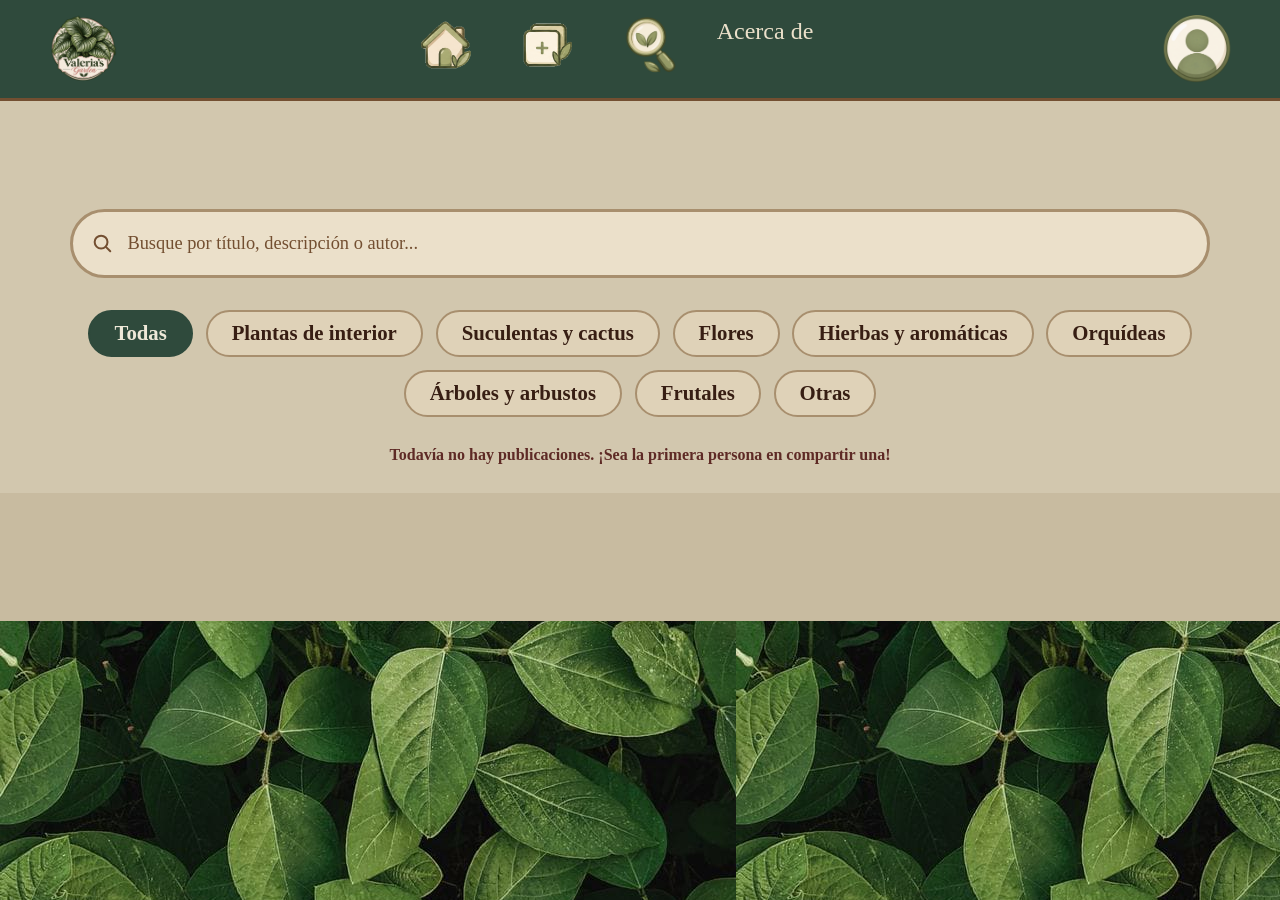
==== commit 315b3b5c: "Añadir acerca de en las paginas" ====
--- a/paginas/Buscar.html
+++ b/paginas/Buscar.html
@@ -29,6 +29,8 @@
                         <img src="../activos/imagenes/Navbar/buscar.png" alt="Buscar" class="nav_icon">
                     </a>
                 </li>
+                <li><a href="../index.html" title="Home">Acerca de</li>
+            </ul>
             </ul>
 
             <div class="perfil">
--- a/activos/css/style.css
+++ b/activos/css/style.css
@@ -381,6 +381,38 @@
   display: flex;
   flex-direction: column;
   gap: 0.7rem;
+}
+
+/* Fila con me gusta y eliminar */
+.publicacion_acciones {
+  display: flex;
+  align-items: center;
+  justify-content: space-between;
+  flex-wrap: wrap;
+  gap: 0.8rem;
+}
+
+.btn_borrar {
+  padding: 0.3rem 1rem;
+  font-family: "Cormorant Garamond", Georgia, serif;
+  font-size: 1.05rem;
+  font-weight: 600;
+  color: #5E2A25;
+  background: transparent;
+  border: 2px solid #5E2A25;
+  border-radius: 999px;
+  cursor: pointer;
+  transition: background 0.2s, color 0.2s;
+}
+
+.btn_borrar:hover {
+  color: #EEE8D8;
+  background: #5E2A25;
+}
+
+.btn_borrar:focus-visible {
+  outline: 3px solid #2F4A3C;
+  outline-offset: 3px;
 }
 
 /* Me gusta */
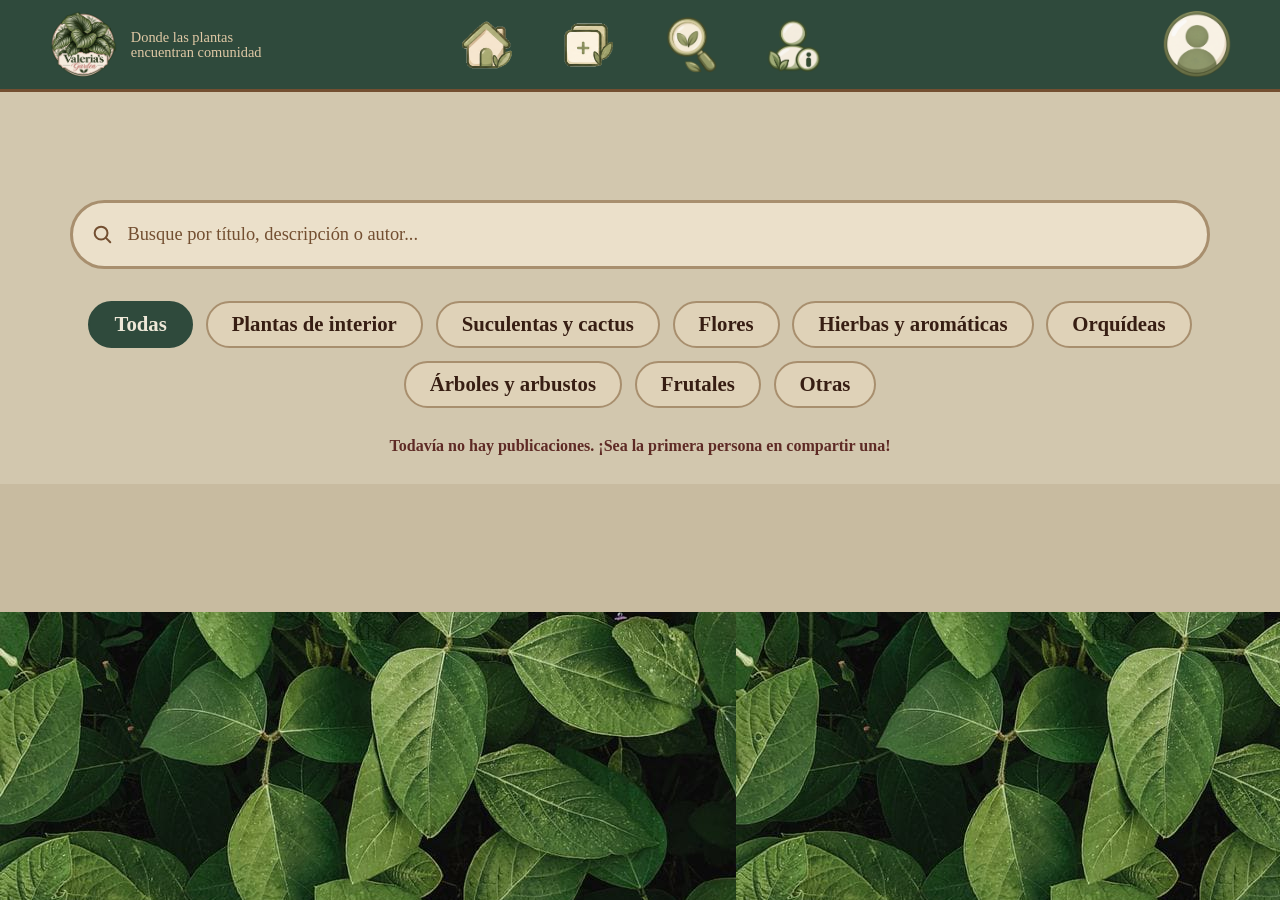
==== commit 3b64b085: "Añadir acerca de a la barra de navegación" ====
--- a/paginas/Buscar.html
+++ b/paginas/Buscar.html
@@ -14,6 +14,7 @@
         <nav class="navbar">
             <div class="logo">
                 <img src="../activos/imagenes/Navbar/logo.png" alt="Valeria's Garden" class="nav_icon">
+                <span class="eslogan">Donde las plantas encuentran comunidad</span>
             </div>
 
             <ul class="nav_centro">
@@ -29,8 +30,10 @@
                         <img src="../activos/imagenes/Navbar/buscar.png" alt="Buscar" class="nav_icon">
                     </a>
                 </li>
-                <li><a href="../index.html" title="Home">Acerca de</li>
-            </ul>
+                <li><a href="../index.html" title="Buscar">
+                        <img src="../activos/imagenes/Navbar/Acerca_de.png" alt="Buscar" class="nav_icon">
+                    </a>
+                </li>
             </ul>
 
             <div class="perfil">
--- a/activos/css/style.css
+++ b/activos/css/style.css
@@ -23,7 +23,7 @@
 .navbar a {
     text-decoration: none;
     color: #EBE0CA;
-    font-size: 1.5rem;
+    font-size: 1.1rem;
     font-weight: 500;
     transition: color 0.3s ease, transform 0.2s ease;
     display: inline-block;
@@ -41,6 +41,20 @@
     flex: 1;
 }
 
+.logo {
+    display: flex;
+    align-items: center;
+    gap: 0.8rem;
+}
+
+.eslogan {
+    max-width: 10rem;
+    font-size: 0.9rem;
+    font-weight: 500;
+    line-height: 1;
+    color: #E0C9A6;
+}
+
 .perfil {
   display: flex;
     justify-content: flex-end;
@@ -49,6 +63,7 @@
 .nav_centro {
     display: flex;
     flex-wrap: wrap;
+    align-items: center;
     justify-content: center;
     list-style: none;
     gap: 2rem;
@@ -56,9 +71,23 @@
     padding: 0;
 }
 
+.nav_centro li {
+    display: flex;
+    align-items: center;
+}
+
 .navbar a:hover {
+    color: #E0C9A6;
     transform: scale(1.15);
 }
+
+/* Responsivo */
+@media (max-width: 520px) {
+    .eslogan {
+        display: none;
+    }
+}
+
 
 /* CSS ÚNICO para index.html */
 
